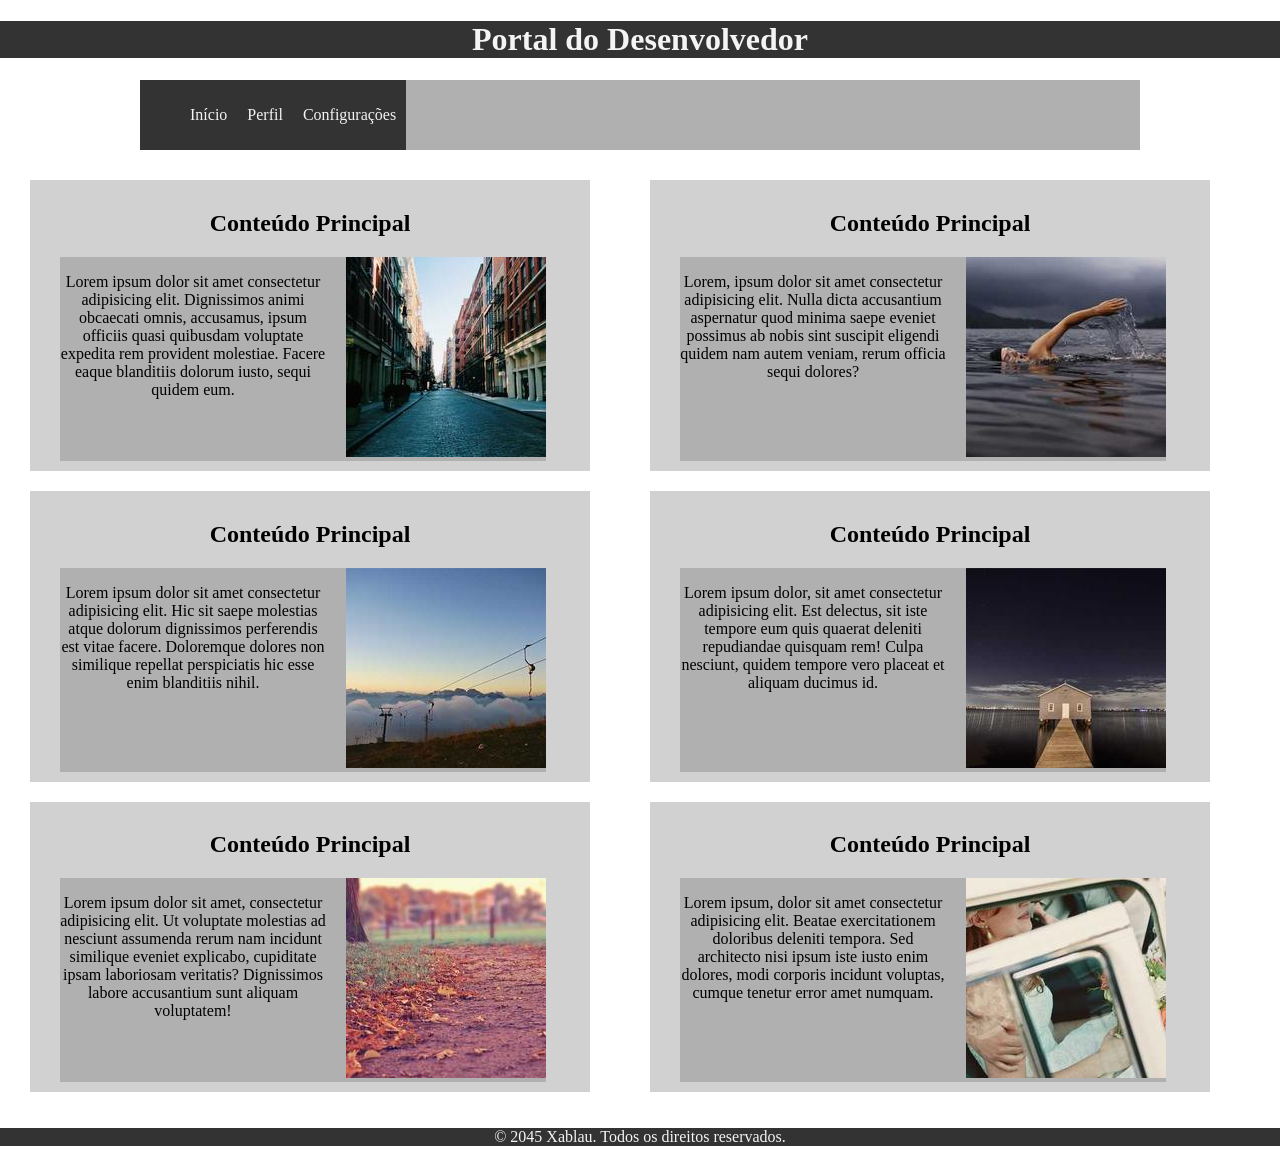
==== index.html @ 2580ec78 "Primeiro protótipo" ====
<!DOCTYPE html>
<html lang="en">
<head>
    <meta charset="UTF-8">
    <meta name="viewport" content="width=device-width, initial-scale=1.0">
    <title>Portal do Dev</title>
    <link rel="stylesheet" href="style.css">
</head>
<body>
    <header>
        <h1>Portal do Desenvolvedor</h1>
    </header>

    <div class="container">
        <nav>
            <ul>
                <li><a href="index.html">Início</a></li>
                <li><a href="perfil.html">Perfil</a></li>
                <li><a href="configuracoes.html">Configurações</a></li>
            </ul>
        </nav>
    </div>

    <main class="grid-container">
        <article>
            <h2>Conteúdo Principal</h2>
            <div class="grid-bloco">
                <p>Lorem ipsum dolor sit amet consectetur adipisicing elit. Dignissimos animi obcaecati omnis, accusamus, ipsum officiis quasi quibusdam voluptate expedita rem provident molestiae. Facere eaque blanditiis dolorum iusto, sequi quidem eum.</p>
                <figure><img src="imagens/img.jpg" alt=""></figure>
            </div>
        </article>
        <article>
            <h2>Conteúdo Principal</h2>
            <div class="grid-bloco">
                <p>Lorem, ipsum dolor sit amet consectetur adipisicing elit. Nulla dicta accusantium aspernatur quod minima saepe eveniet possimus ab nobis sint suscipit eligendi quidem nam autem veniam, rerum officia sequi dolores?</p>
                <figure><img src="imagens/img2.jpg" alt=""></figure>
            </div>
        </article>
        <article>
            <h2>Conteúdo Principal</h2>
            <div class="grid-bloco">
                <p>Lorem ipsum dolor sit amet consectetur adipisicing elit. Hic sit saepe molestias atque dolorum dignissimos perferendis est vitae facere. Doloremque dolores non similique repellat perspiciatis hic esse enim blanditiis nihil.</p>
                <figure><img src="imagens/img3.jpg" alt=""></figure>
            </div>
        </article>
        <article>
            <h2>Conteúdo Principal</h2>
            <div class="grid-bloco">
                <p>Lorem ipsum dolor, sit amet consectetur adipisicing elit. Est delectus, sit iste tempore eum quis quaerat deleniti repudiandae quisquam rem! Culpa nesciunt, quidem tempore vero placeat et aliquam ducimus id.</p>
                <figure><img src="imagens/img4.jpg" alt=""></figure>
            </div>
        </article>
        <article>
            <h2>Conteúdo Principal</h2>
            <div class="grid-bloco">
                <p>Lorem ipsum dolor sit amet, consectetur adipisicing elit. Ut voluptate molestias ad nesciunt assumenda rerum nam incidunt similique eveniet explicabo, cupiditate ipsam laboriosam veritatis? Dignissimos labore accusantium sunt aliquam voluptatem!</p>
                <figure><img src="imagens/img5.jpg" alt=""></figure>
            </div>
        </article>
        <article>
            <h2>Conteúdo Principal</h2>
            <div class="grid-bloco">
                <p>Lorem ipsum, dolor sit amet consectetur adipisicing elit. Beatae exercitationem doloribus deleniti tempora. Sed architecto nisi ipsum iste iusto enim dolores, modi corporis incidunt voluptas, cumque tenetur error amet numquam.</p>
                <figure><img src="imagens/img6.jpg" alt=""></figure>
            </div>
        </article>
    </main>

    <footer>
        <p>&copy; 2045 Xablau. Todos os direitos reservados.</p>
    </footer>
    
</body>
</html>
---- style.css ----
body {
    margin: 0;
    padding: 0;
    text-align: center;
    font-family: 'Times New Roman', Times, serif;
    transition: 0.3s;
}

.container {
    max-width: 1000px;
    margin: auto;
}

.grid-container {
    display: grid;
    grid-template-columns: repeat(2,1fr);
    gap: 20px;
    padding: 20px;
}

div {
    background-color: #b0b0b0;
    display: flex;
}

.grid-bloco {
    max-width: 1000px;
    width: 90%;
    margin-left: 20px;
    gap: 20px;
    display: grid;
    grid-template-columns: 1fr auto;
}

main {
    display: flex;
    justify-content: center;
    align-items: center;
    margin: 10px;
    gap: 10px;
    flex-direction: column;
}

li {
    list-style-type: none;
    padding: 10px;
}

header {
    margin: 0;
    padding: 0;
    color: #f4f4f4;
}

a {
    color: #f4f4f4;
    text-decoration: none;
}

header {
    background-color: #333;
}

nav {
    background-color: #333;
    text-align: center;
}

footer {
    background-color: #333;
    text-align: center;
    color: #f4f4f4;
}

article {
    background-color: #d1d1d1;
    max-width: 1000px;
    width: 90%;
    padding: 10px;
}

figure {
    margin: 0;
}

nav ul {
    display: flex;
}

@media (max-width: 768px) {
    body {
        translate: -100px
    };
}

@media (max-width: 900px) {
    .bloco {
        flex-wrap: wrap;
        justify-content: center;
    }
}
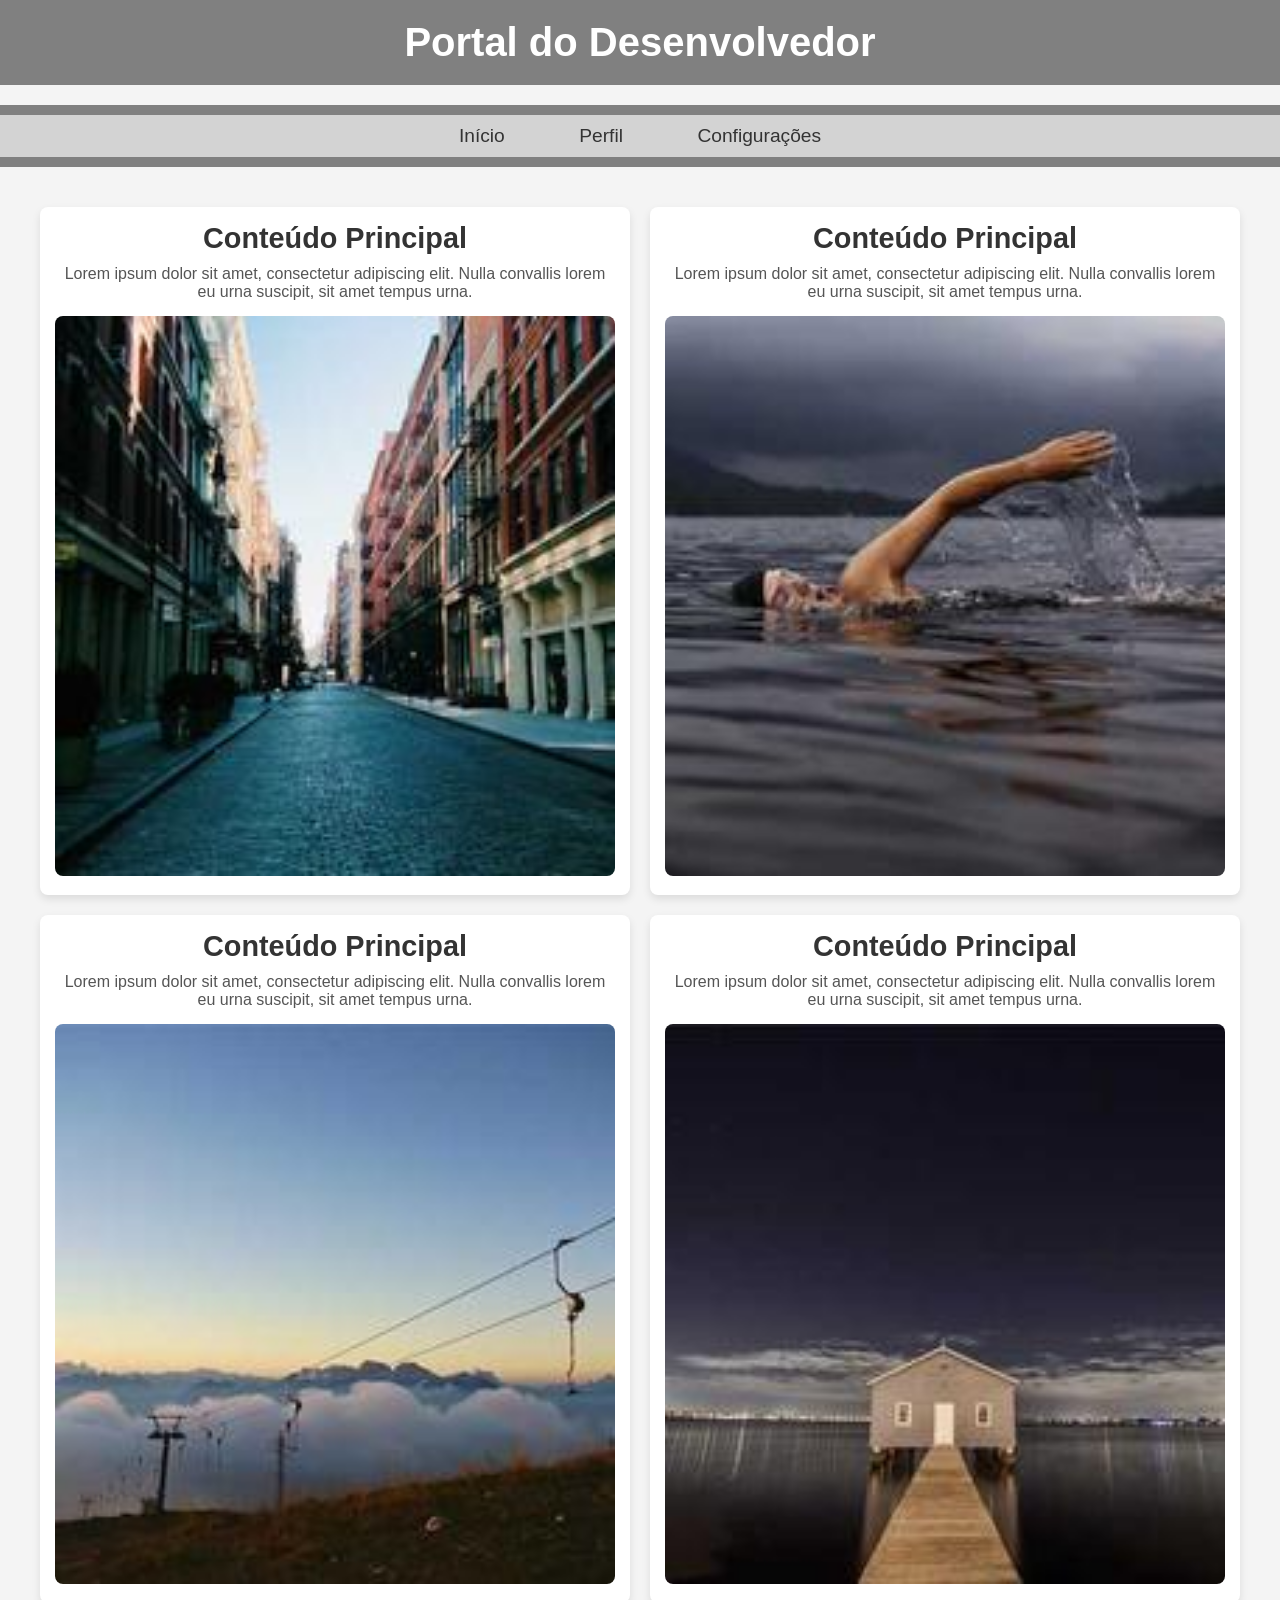
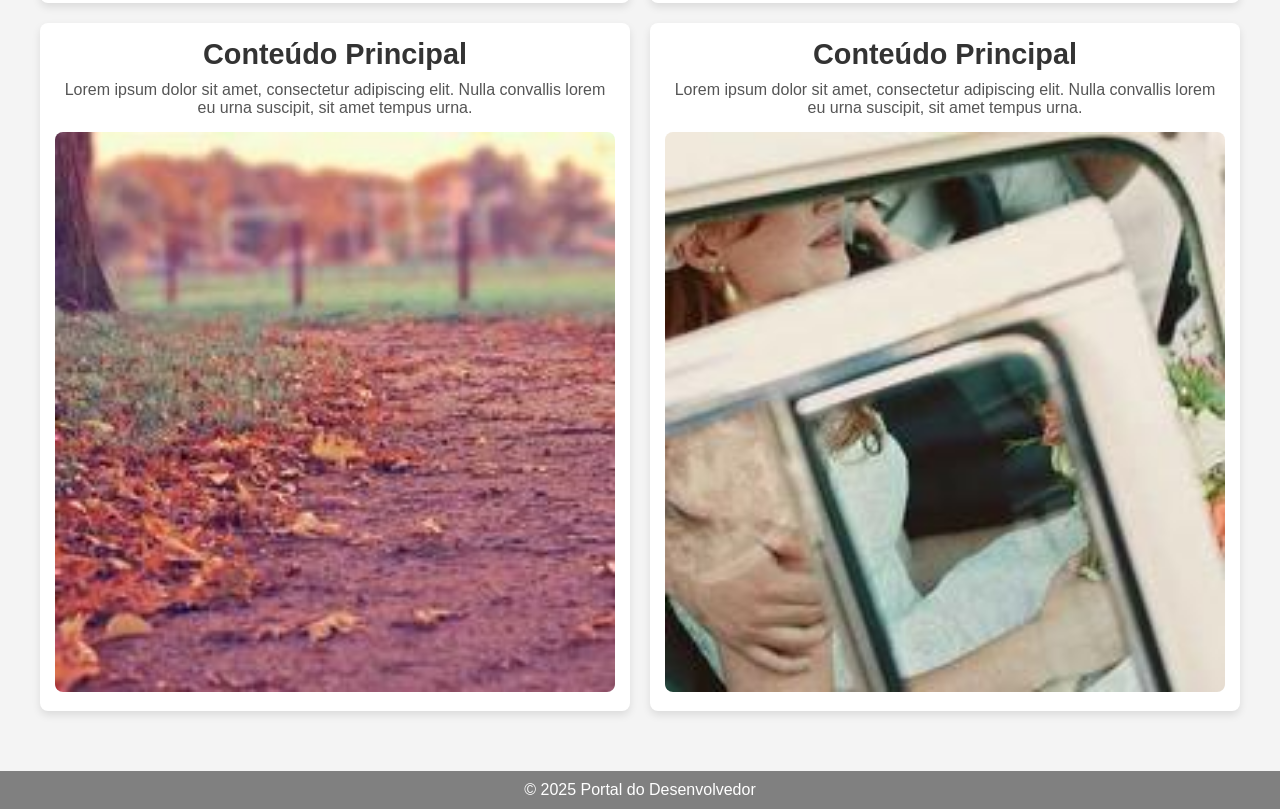
==== commit 3044affe: "modificações bruscas" ====
--- a/index.html
+++ b/index.html
@@ -1,74 +1,92 @@
 <!DOCTYPE html>
-<html lang="en">
+<html lang="pt-br">
 <head>
-    <meta charset="UTF-8">
-    <meta name="viewport" content="width=device-width, initial-scale=1.0">
-    <title>Portal do Dev</title>
-    <link rel="stylesheet" href="style.css">
+  <meta charset="UTF-8">
+  <meta name="viewport" content="width=device-width, initial-scale=1.0">
+  <title>Portal do Desenvolvedor</title>
+  <link rel="stylesheet" href="styles.css">
 </head>
 <body>
-    <header>
-        <h1>Portal do Desenvolvedor</h1>
-    </header>
+  <h1>Portal do Desenvolvedor</h1>
+  
+  <header>
+    <div class="menu">
+      <ul>
+        <li id="inicio">Início</li>
+        <li id="perfil">Perfil</li>
+        <li id="configuracoes">Configurações</li>
+      </ul>
+    </div>
+  </header>
 
-    <div class="container">
-        <nav>
-            <ul>
-                <li><a href="index.html">Início</a></li>
-                <li><a href="perfil.html">Perfil</a></li>
-                <li><a href="configuracoes.html">Configurações</a></li>
-            </ul>
-        </nav>
-    </div>
+  <main>
+    <section class="content">
+      <article>
+        <div>
+          <h2>Conteúdo Principal</h2>
+          <p>Lorem ipsum dolor sit amet, consectetur adipiscing elit. Nulla convallis lorem eu urna suscipit, sit amet tempus urna.</p>
+          <figure>
+            <img src="imagens/img.jpg" alt="Imagem exemplo">
+          </figure>
+        </div>
+      </article>
 
-    <main class="grid-container">
-        <article>
-            <h2>Conteúdo Principal</h2>
-            <div class="grid-bloco">
-                <p>Lorem ipsum dolor sit amet consectetur adipisicing elit. Dignissimos animi obcaecati omnis, accusamus, ipsum officiis quasi quibusdam voluptate expedita rem provident molestiae. Facere eaque blanditiis dolorum iusto, sequi quidem eum.</p>
-                <figure><img src="imagens/img.jpg" alt=""></figure>
-            </div>
-        </article>
-        <article>
-            <h2>Conteúdo Principal</h2>
-            <div class="grid-bloco">
-                <p>Lorem, ipsum dolor sit amet consectetur adipisicing elit. Nulla dicta accusantium aspernatur quod minima saepe eveniet possimus ab nobis sint suscipit eligendi quidem nam autem veniam, rerum officia sequi dolores?</p>
-                <figure><img src="imagens/img2.jpg" alt=""></figure>
-            </div>
-        </article>
-        <article>
-            <h2>Conteúdo Principal</h2>
-            <div class="grid-bloco">
-                <p>Lorem ipsum dolor sit amet consectetur adipisicing elit. Hic sit saepe molestias atque dolorum dignissimos perferendis est vitae facere. Doloremque dolores non similique repellat perspiciatis hic esse enim blanditiis nihil.</p>
-                <figure><img src="imagens/img3.jpg" alt=""></figure>
-            </div>
-        </article>
-        <article>
-            <h2>Conteúdo Principal</h2>
-            <div class="grid-bloco">
-                <p>Lorem ipsum dolor, sit amet consectetur adipisicing elit. Est delectus, sit iste tempore eum quis quaerat deleniti repudiandae quisquam rem! Culpa nesciunt, quidem tempore vero placeat et aliquam ducimus id.</p>
-                <figure><img src="imagens/img4.jpg" alt=""></figure>
-            </div>
-        </article>
-        <article>
-            <h2>Conteúdo Principal</h2>
-            <div class="grid-bloco">
-                <p>Lorem ipsum dolor sit amet, consectetur adipisicing elit. Ut voluptate molestias ad nesciunt assumenda rerum nam incidunt similique eveniet explicabo, cupiditate ipsam laboriosam veritatis? Dignissimos labore accusantium sunt aliquam voluptatem!</p>
-                <figure><img src="imagens/img5.jpg" alt=""></figure>
-            </div>
-        </article>
-        <article>
-            <h2>Conteúdo Principal</h2>
-            <div class="grid-bloco">
-                <p>Lorem ipsum, dolor sit amet consectetur adipisicing elit. Beatae exercitationem doloribus deleniti tempora. Sed architecto nisi ipsum iste iusto enim dolores, modi corporis incidunt voluptas, cumque tenetur error amet numquam.</p>
-                <figure><img src="imagens/img6.jpg" alt=""></figure>
-            </div>
-        </article>
-    </main>
+      <article>
+        <div>
+          <h2>Conteúdo Principal</h2>
+          <p>Lorem ipsum dolor sit amet, consectetur adipiscing elit. Nulla convallis lorem eu urna suscipit, sit amet tempus urna.</p>
+          <figure>
+            <img src="imagens/img2.jpg" alt="Imagem exemplo">
+          </figure>
+        </div>
+      </article>
 
-    <footer>
-        <p>&copy; 2045 Xablau. Todos os direitos reservados.</p>
-    </footer>
-    
+      <article>
+        <div>
+          <h2>Conteúdo Principal</h2>
+          <p>Lorem ipsum dolor sit amet, consectetur adipiscing elit. Nulla convallis lorem eu urna suscipit, sit amet tempus urna.</p>
+          <figure>
+            <img src="imagens/img3.jpg" alt="Imagem exemplo">
+          </figure>
+        </div>
+      </article>
+
+      <article>
+        <div>
+          <h2>Conteúdo Principal</h2>
+          <p>Lorem ipsum dolor sit amet, consectetur adipiscing elit. Nulla convallis lorem eu urna suscipit, sit amet tempus urna.</p>
+          <figure>
+            <img src="imagens/img4.jpg" alt="Imagem exemplo">
+          </figure>
+        </div>
+      </article>
+
+      <article>
+        <div>
+          <h2>Conteúdo Principal</h2>
+          <p>Lorem ipsum dolor sit amet, consectetur adipiscing elit. Nulla convallis lorem eu urna suscipit, sit amet tempus urna.</p>
+          <figure>
+            <img src="imagens/img5.jpg" alt="Imagem exemplo">
+          </figure>
+        </div>
+      </article>
+
+      <article>
+        <div>
+          <h2>Conteúdo Principal</h2>
+          <p>Lorem ipsum dolor sit amet, consectetur adipiscing elit. Nulla convallis lorem eu urna suscipit, sit amet tempus urna.</p>
+          <figure>
+            <img src="imagens/img6.jpg" alt="Imagem exemplo">
+          </figure>
+        </div>
+      </article>
+    </section>
+  </main>
+
+  <footer>
+    <p>&copy; 2025 Portal do Desenvolvedor</p>
+  </footer>
+
+  <script src="script.js"></script>
 </body>
 </html>
--- a/styles.css
+++ b/styles.css
@@ -0,0 +1,139 @@
+/* Resetando margens e preenchimentos */
+* {
+    margin: 0;
+    padding: 0;
+    box-sizing: border-box;
+  }
+  
+  /* Corpo da página */
+  body {
+    font-family: Arial, sans-serif;
+    background-color: #f4f4f4;
+    color: #333;
+  }
+  
+  /* Estilização do título */
+  h1 {
+    text-align: center;
+    background-color: #808080; /* fundo cinza */
+    color: white;
+    padding: 20px;
+    font-size: 2.5rem;
+    margin-bottom: 20px;
+  }
+  
+  /* Estilização do header */
+  header {
+    background-color: #808080; /* fundo cinza */
+    padding: 10px 0;
+  }
+  
+  /* Estilização da div do menu */
+  .menu {
+    background-color: #d3d3d3; /* fundo cinza-claro */
+    width: 100%;
+    text-align: center;
+  }
+  
+  /* Estilização da lista do menu */
+  ul {
+    list-style-type: none;
+  }
+  
+  ul li {
+    display: inline-block;
+    margin: 0 15px;
+    padding: 10px 20px;
+    cursor: pointer;
+    font-size: 1.2rem;
+  }
+  
+  /* Estilização do rodapé */
+  footer {
+    background-color: #808080; /* fundo cinza */
+    color: white;
+    text-align: center;
+    padding: 10px;
+    margin-top: 40px;
+  }
+  
+  /* Hover no menu */
+  ul li:hover {
+    background-color: #a9a9a9; /* muda para cinza mais escuro ao passar o mouse */
+    transition: background-color 0.3s ease;
+  }
+  
+  /* Estilização do main e artigos */
+  main {
+    margin: 20px;
+  }
+  
+  section.content {
+    display: grid;
+    grid-template-columns: repeat(2, 1fr); /* Definindo 2 colunas fixas */
+    gap: 20px;
+    padding: 20px;
+  }
+  
+  article {
+    background-color: #fff;
+    border-radius: 8px;
+    box-shadow: 0 4px 8px rgba(0, 0, 0, 0.1);
+    overflow: hidden;
+    padding: 15px;
+    text-align: center;
+    transition: opacity 0.3s ease; /* Adicionando transição suave de opacidade */
+  }
+  
+  /* Efeito de mudança de opacidade ao passar o mouse sobre o artigo */
+  article:hover {
+    opacity: 0.8; /* Leve diminuição na opacidade */
+  }
+  
+  article h2 {
+    font-size: 1.8rem;
+    color: #333;
+    margin-bottom: 10px;
+  }
+  
+  article p {
+    font-size: 1rem;
+    color: #555;
+    margin-bottom: 15px;
+  }
+  
+  /* Estilização do figure e imagem */
+  figure {
+    margin: 0;
+    padding: 0;
+  }
+  
+  figure img {
+    width: 100%;
+    height: auto;
+    border-radius: 8px;
+  }
+  
+  /* Estilização do rodapé em dispositivos móveis */
+  @media (max-width: 600px) {
+    h1 {
+      font-size: 2rem;
+    }
+    ul li {
+      font-size: 1rem;
+      padding: 8px 15px;
+    }
+  
+    article h2 {
+      font-size: 1.5rem;
+    }
+  
+    article p {
+      font-size: 0.9rem;
+    }
+  
+    section.content {
+      grid-template-columns: 1fr; /* Muda para uma coluna em telas pequenas */
+    }
+  }
+  
